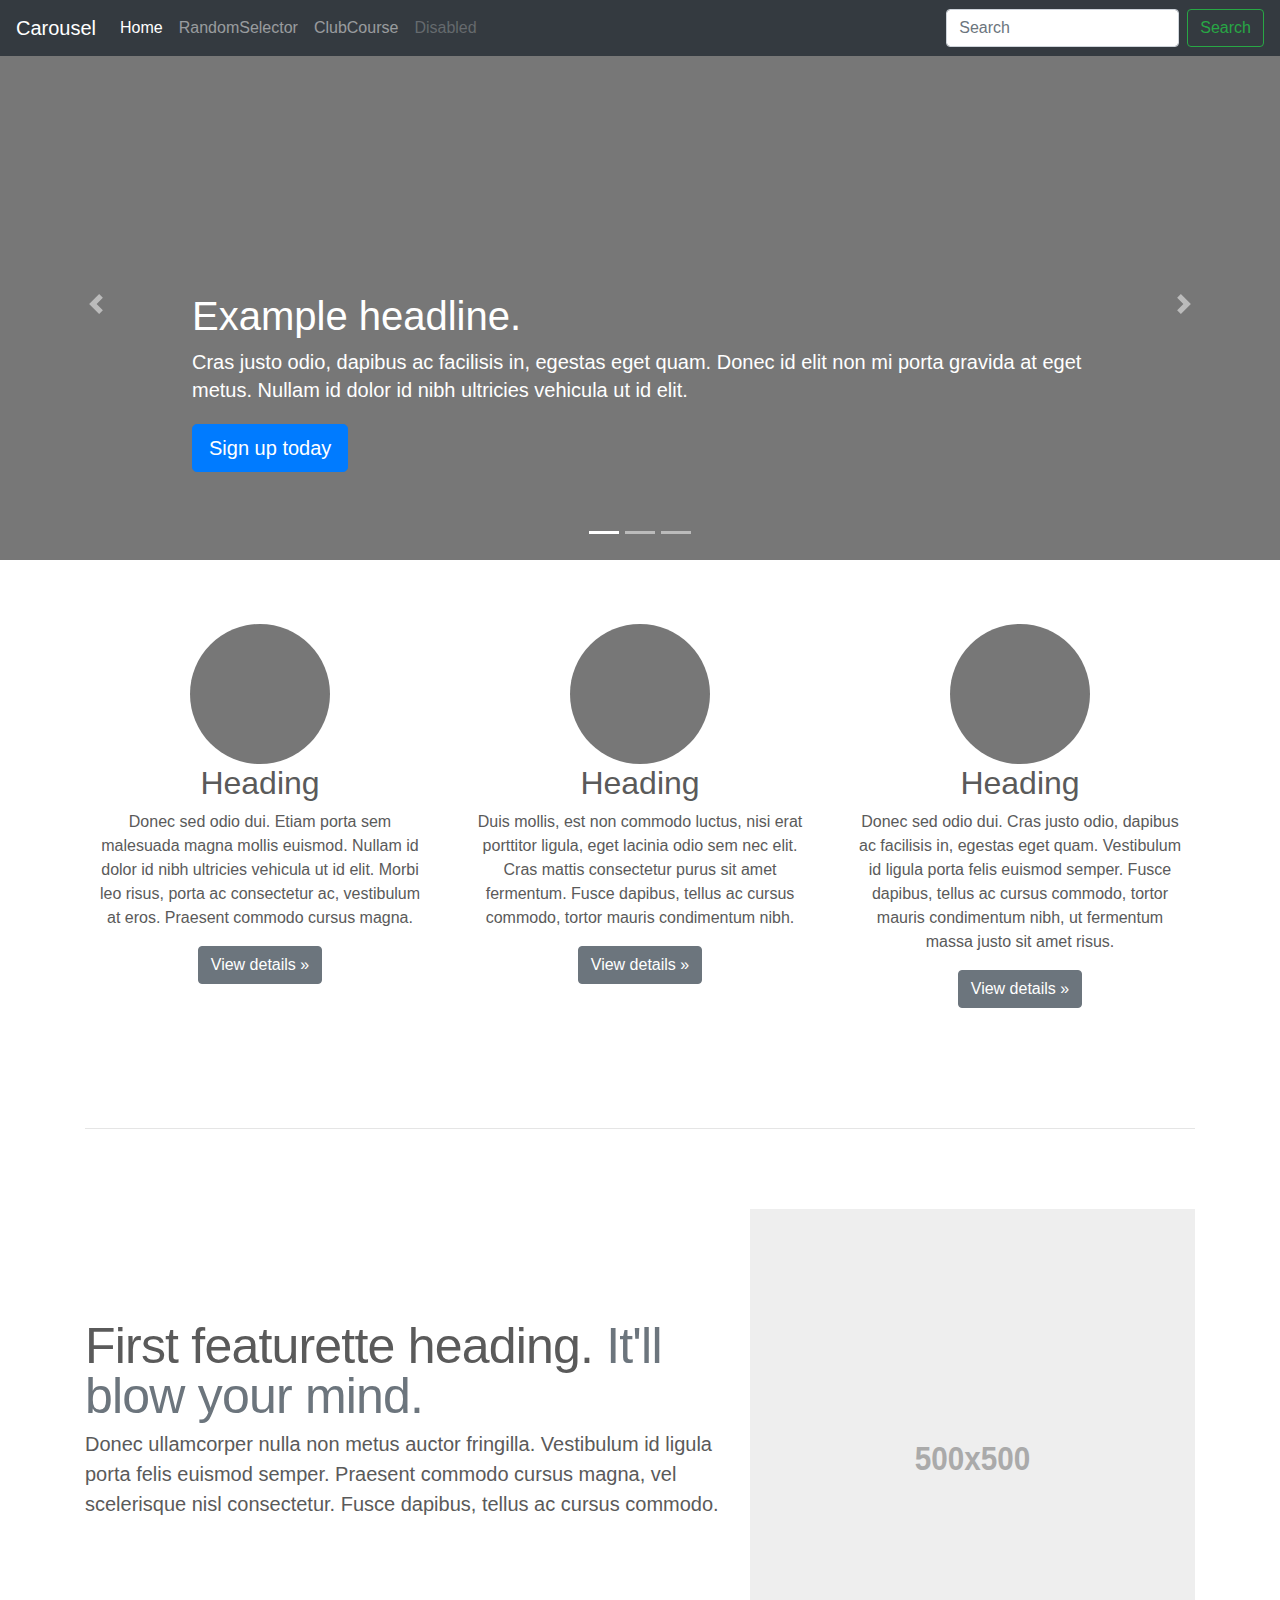
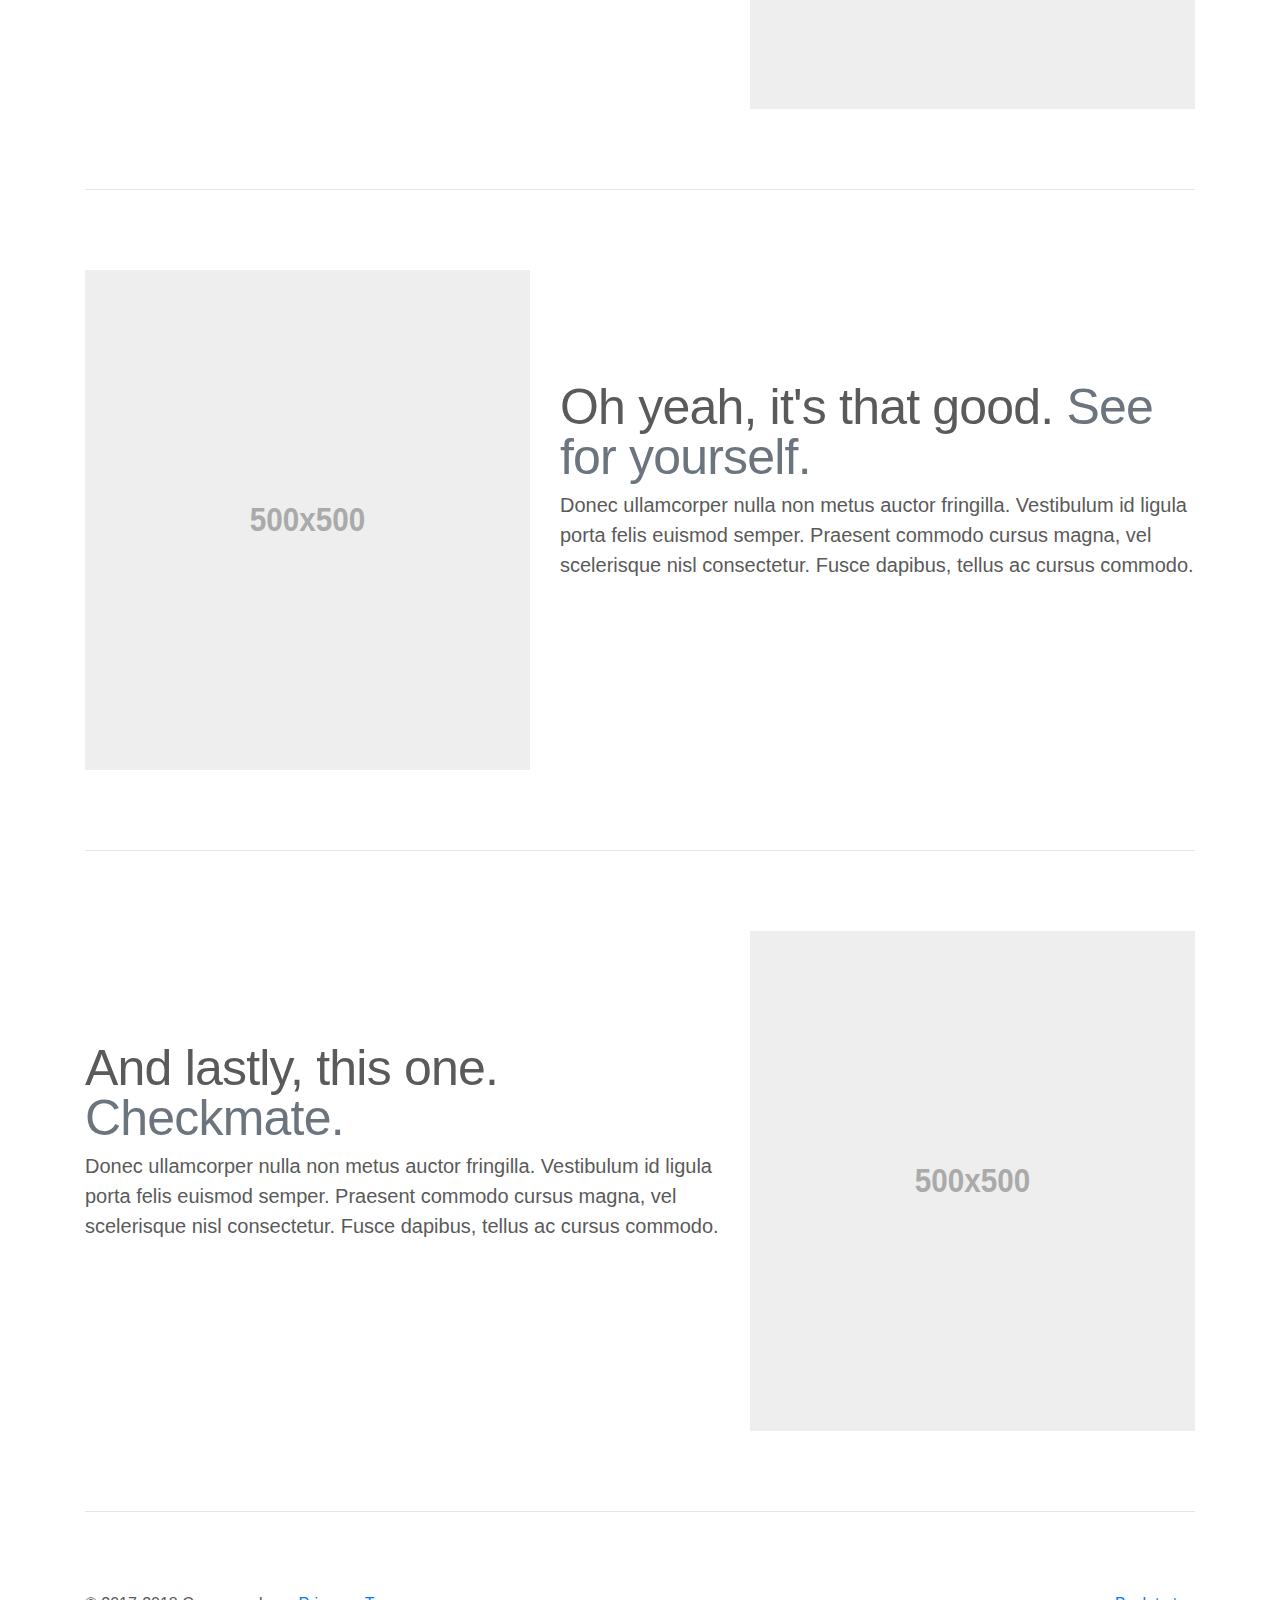
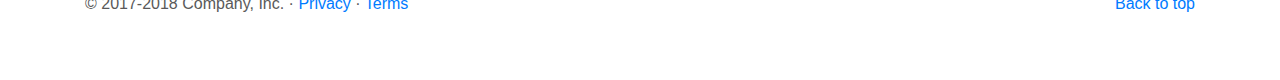
==== index.html @ a9c163be "first commit" ====
<!doctype html>
<html lang="en">
  <head>
    <meta charset="utf-8">
    <meta name="viewport" content="width=device-width, initial-scale=1, shrink-to-fit=no">
    <meta name="description" content="">
    <meta name="author" content="">
    <link rel="icon" href="favicon.ico">

    <title>Carousel Template for Bootstrap</title>

    <!-- Bootstrap core CSS -->
    <link href="dist/css/bootstrap.min.css" rel="stylesheet">

    <!-- Custom styles for this template -->
    <link href="carousel.css" rel="stylesheet">
  </head>
  <body>

    <header>
      <nav class="navbar navbar-expand-md navbar-dark fixed-top bg-dark">
        <a class="navbar-brand" href="#">Carousel</a>
        <button class="navbar-toggler" type="button" data-toggle="collapse" data-target="#navbarCollapse" aria-controls="navbarCollapse" aria-expanded="false" aria-label="Toggle navigation">
          <span class="navbar-toggler-icon"></span>
        </button>
        <div class="collapse navbar-collapse" id="navbarCollapse">
          <ul class="navbar-nav mr-auto">
            <li class="nav-item active">
              <a class="nav-link" href="#">Home <span class="sr-only">(current)</span></a>
            </li>
            <li class="nav-item">
              <a class="nav-link" href="random_selector.html">RandomSelector</a>
            </li>
            <li class="nav-item">
              <a class="nav-link" href="club_course.html">ClubCourse</a>
            </li>
            <li class="nav-item">
              <a class="nav-link disabled" href="#">Disabled</a>
            </li>
          </ul>
          <form class="form-inline mt-2 mt-md-0">
            <input class="form-control mr-sm-2" type="text" placeholder="Search" aria-label="Search">
            <button class="btn btn-outline-success my-2 my-sm-0" type="submit">Search</button>
          </form>
        </div>
      </nav>
    </header>

    <main role="main">

      <div id="myCarousel" class="carousel slide" data-ride="carousel">
        <ol class="carousel-indicators">
          <li data-target="#myCarousel" data-slide-to="0" class="active"></li>
          <li data-target="#myCarousel" data-slide-to="1"></li>
          <li data-target="#myCarousel" data-slide-to="2"></li>
        </ol>
        <div class="carousel-inner">
          <div class="carousel-item active">
            <img class="first-slide" src="[data-uri]" alt="First slide">
            <div class="container">
              <div class="carousel-caption text-left">
                <h1>Example headline.</h1>
                <p>Cras justo odio, dapibus ac facilisis in, egestas eget quam. Donec id elit non mi porta gravida at eget metus. Nullam id dolor id nibh ultricies vehicula ut id elit.</p>
                <p><a class="btn btn-lg btn-primary" href="#" role="button">Sign up today</a></p>
              </div>
            </div>
          </div>
          <div class="carousel-item">
            <img class="second-slide" src="[data-uri]" alt="Second slide">
            <div class="container">
              <div class="carousel-caption">
                <h1>Another example headline.</h1>
                <p>Cras justo odio, dapibus ac facilisis in, egestas eget quam. Donec id elit non mi porta gravida at eget metus. Nullam id dolor id nibh ultricies vehicula ut id elit.</p>
                <p><a class="btn btn-lg btn-primary" href="#" role="button">Learn more</a></p>
              </div>
            </div>
          </div>
          <div class="carousel-item">
            <img class="third-slide" src="[data-uri]" alt="Third slide">
            <div class="container">
              <div class="carousel-caption text-right">
                <h1>One more for good measure.</h1>
                <p>Cras justo odio, dapibus ac facilisis in, egestas eget quam. Donec id elit non mi porta gravida at eget metus. Nullam id dolor id nibh ultricies vehicula ut id elit.</p>
                <p><a class="btn btn-lg btn-primary" href="#" role="button">Browse gallery</a></p>
              </div>
            </div>
          </div>
        </div>
        <a class="carousel-control-prev" href="#myCarousel" role="button" data-slide="prev">
          <span class="carousel-control-prev-icon" aria-hidden="true"></span>
          <span class="sr-only">Previous</span>
        </a>
        <a class="carousel-control-next" href="#myCarousel" role="button" data-slide="next">
          <span class="carousel-control-next-icon" aria-hidden="true"></span>
          <span class="sr-only">Next</span>
        </a>
      </div>


      <!-- Marketing messaging and featurettes
      ================================================== -->
      <!-- Wrap the rest of the page in another container to center all the content. -->

      <div class="container marketing">

        <!-- Three columns of text below the carousel -->
        <div class="row">
          <div class="col-lg-4">
            <img class="rounded-circle" src="[data-uri]" alt="Generic placeholder image" width="140" height="140">
            <h2>Heading</h2>
            <p>Donec sed odio dui. Etiam porta sem malesuada magna mollis euismod. Nullam id dolor id nibh ultricies vehicula ut id elit. Morbi leo risus, porta ac consectetur ac, vestibulum at eros. Praesent commodo cursus magna.</p>
            <p><a class="btn btn-secondary" href="#" role="button">View details &raquo;</a></p>
          </div><!-- /.col-lg-4 -->
          <div class="col-lg-4">
            <img class="rounded-circle" src="[data-uri]" alt="Generic placeholder image" width="140" height="140">
            <h2>Heading</h2>
            <p>Duis mollis, est non commodo luctus, nisi erat porttitor ligula, eget lacinia odio sem nec elit. Cras mattis consectetur purus sit amet fermentum. Fusce dapibus, tellus ac cursus commodo, tortor mauris condimentum nibh.</p>
            <p><a class="btn btn-secondary" href="#" role="button">View details &raquo;</a></p>
          </div><!-- /.col-lg-4 -->
          <div class="col-lg-4">
            <img class="rounded-circle" src="[data-uri]" alt="Generic placeholder image" width="140" height="140">
            <h2>Heading</h2>
            <p>Donec sed odio dui. Cras justo odio, dapibus ac facilisis in, egestas eget quam. Vestibulum id ligula porta felis euismod semper. Fusce dapibus, tellus ac cursus commodo, tortor mauris condimentum nibh, ut fermentum massa justo sit amet risus.</p>
            <p><a class="btn btn-secondary" href="#" role="button">View details &raquo;</a></p>
          </div><!-- /.col-lg-4 -->
        </div><!-- /.row -->


        <!-- START THE FEATURETTES -->

        <hr class="featurette-divider">

        <div class="row featurette">
          <div class="col-md-7">
            <h2 class="featurette-heading">First featurette heading. <span class="text-muted">It'll blow your mind.</span></h2>
            <p class="lead">Donec ullamcorper nulla non metus auctor fringilla. Vestibulum id ligula porta felis euismod semper. Praesent commodo cursus magna, vel scelerisque nisl consectetur. Fusce dapibus, tellus ac cursus commodo.</p>
          </div>
          <div class="col-md-5">
            <img class="featurette-image img-fluid mx-auto" data-src="holder.js/500x500/auto" alt="Generic placeholder image">
          </div>
        </div>

        <hr class="featurette-divider">

        <div class="row featurette">
          <div class="col-md-7 order-md-2">
            <h2 class="featurette-heading">Oh yeah, it's that good. <span class="text-muted">See for yourself.</span></h2>
            <p class="lead">Donec ullamcorper nulla non metus auctor fringilla. Vestibulum id ligula porta felis euismod semper. Praesent commodo cursus magna, vel scelerisque nisl consectetur. Fusce dapibus, tellus ac cursus commodo.</p>
          </div>
          <div class="col-md-5 order-md-1">
            <img class="featurette-image img-fluid mx-auto" data-src="holder.js/500x500/auto" alt="Generic placeholder image">
          </div>
        </div>

        <hr class="featurette-divider">

        <div class="row featurette">
          <div class="col-md-7">
            <h2 class="featurette-heading">And lastly, this one. <span class="text-muted">Checkmate.</span></h2>
            <p class="lead">Donec ullamcorper nulla non metus auctor fringilla. Vestibulum id ligula porta felis euismod semper. Praesent commodo cursus magna, vel scelerisque nisl consectetur. Fusce dapibus, tellus ac cursus commodo.</p>
          </div>
          <div class="col-md-5">
            <img class="featurette-image img-fluid mx-auto" data-src="holder.js/500x500/auto" alt="Generic placeholder image">
          </div>
        </div>

        <hr class="featurette-divider">

        <!-- /END THE FEATURETTES -->

      </div><!-- /.container -->


      <!-- FOOTER -->
      <footer class="container">
        <p class="float-right"><a href="#">Back to top</a></p>
        <p>&copy; 2017-2018 Company, Inc. &middot; <a href="#">Privacy</a> &middot; <a href="#">Terms</a></p>
      </footer>
    </main>

    <!-- Bootstrap core JavaScript
    ================================================== -->
    <!-- Placed at the end of the document so the pages load faster -->
    <script src="https://code.jquery.com/jquery-3.3.1.slim.min.js" integrity="sha384-q8i/X+965DzO0rT7abK41JStQIAqVgRVzpbzo5smXKp4YfRvH+8abtTE1Pi6jizo" crossorigin="anonymous"></script>
    <script>window.jQuery || document.write('<script src="assets/js/vendor/jquery-slim.min.js"><\/script>')</script>
    <script src="assets/js/vendor/popper.min.js"></script>
    <script src="dist/js/bootstrap.min.js"></script>
    <!-- Just to make our placeholder images work. Don't actually copy the next line! -->
    <script src="assets/js/vendor/holder.min.js"></script>
  </body>
</html>
---- carousel.css ----
/* GLOBAL STYLES
-------------------------------------------------- */
/* Padding below the footer and lighter body text */

body {
  padding-top: 3rem;
  padding-bottom: 3rem;
  color: #5a5a5a;
}


/* CUSTOMIZE THE CAROUSEL
-------------------------------------------------- */

/* Carousel base class */
.carousel {
  margin-bottom: 4rem;
}
/* Since positioning the image, we need to help out the caption */
.carousel-caption {
  bottom: 3rem;
  z-index: 10;
}

/* Declare heights because of positioning of img element */
.carousel-item {
  height: 32rem;
  background-color: #777;
}
.carousel-item > img {
  position: absolute;
  top: 0;
  left: 0;
  min-width: 100%;
  height: 32rem;
}


/* MARKETING CONTENT
-------------------------------------------------- */

/* Center align the text within the three columns below the carousel */
.marketing .col-lg-4 {
  margin-bottom: 1.5rem;
  text-align: center;
}
.marketing h2 {
  font-weight: 400;
}
.marketing .col-lg-4 p {
  margin-right: .75rem;
  margin-left: .75rem;
}


/* Featurettes
------------------------- */

.featurette-divider {
  margin: 5rem 0; /* Space out the Bootstrap <hr> more */
}

/* Thin out the marketing headings */
.featurette-heading {
  font-weight: 300;
  line-height: 1;
  letter-spacing: -.05rem;
}


/* RESPONSIVE CSS
-------------------------------------------------- */

@media (min-width: 40em) {
  /* Bump up size of carousel content */
  .carousel-caption p {
    margin-bottom: 1.25rem;
    font-size: 1.25rem;
    line-height: 1.4;
  }

  .featurette-heading {
    font-size: 50px;
  }
}

@media (min-width: 62em) {
  .featurette-heading {
    margin-top: 7rem;
  }
}
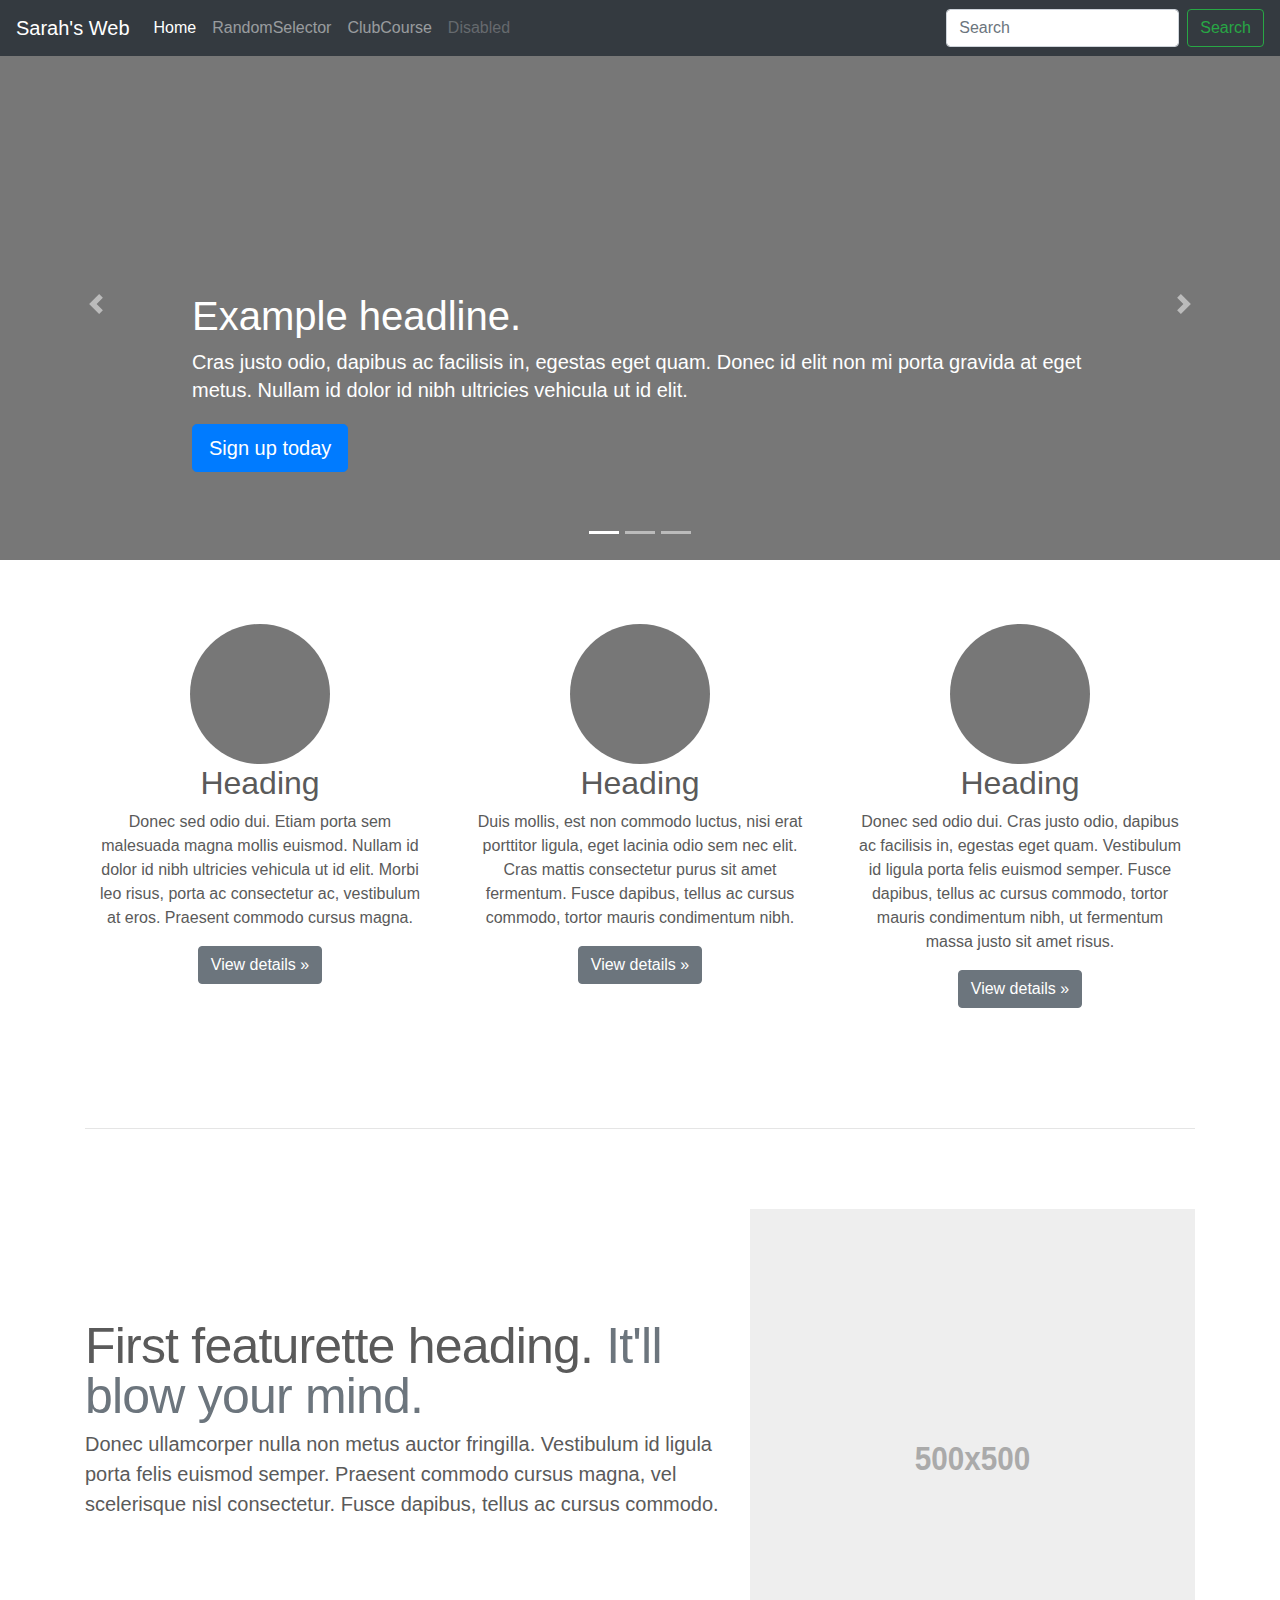
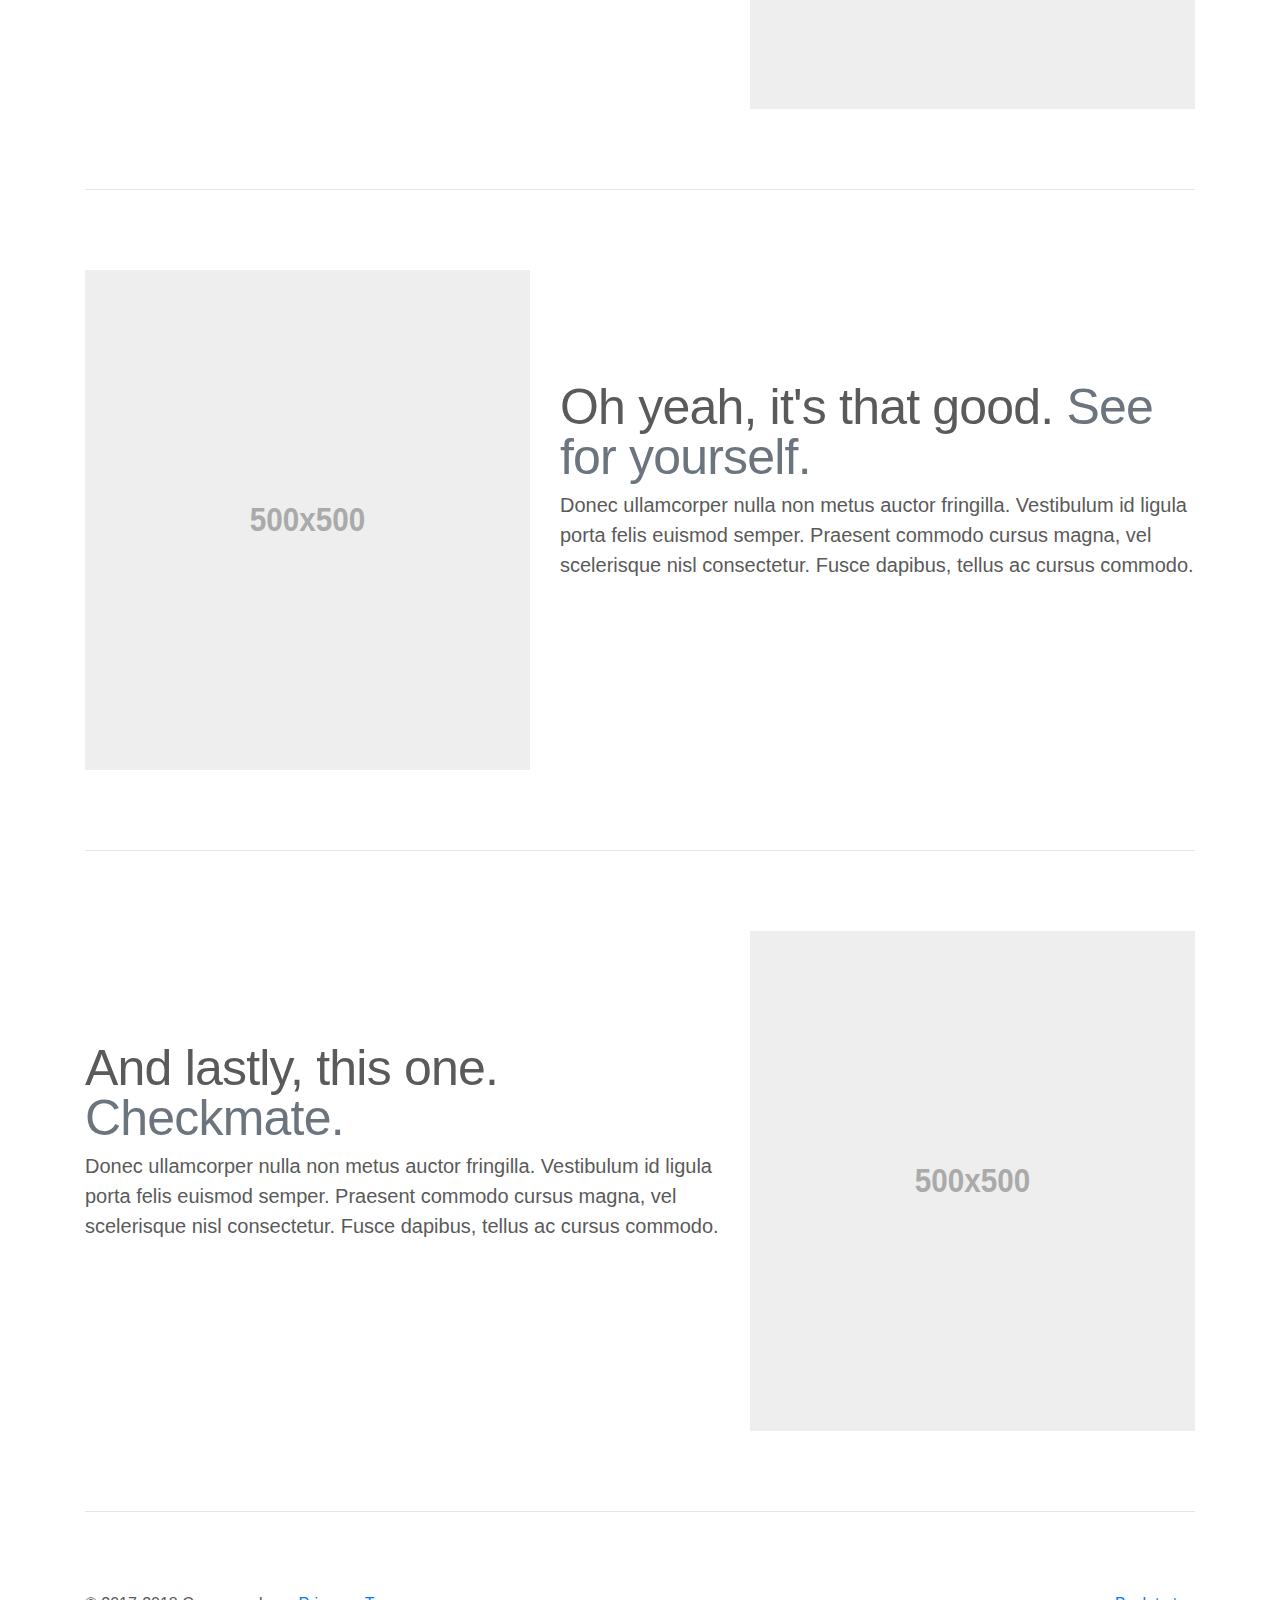
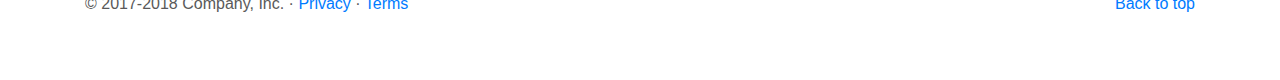
==== commit d36fee6f: "modify to Sarah web" ====
--- a/index.html
+++ b/index.html
@@ -19,7 +19,7 @@
 
     <header>
       <nav class="navbar navbar-expand-md navbar-dark fixed-top bg-dark">
-        <a class="navbar-brand" href="#">Carousel</a>
+        <a class="navbar-brand" href="#">Sarah's Web</a>
         <button class="navbar-toggler" type="button" data-toggle="collapse" data-target="#navbarCollapse" aria-controls="navbarCollapse" aria-expanded="false" aria-label="Toggle navigation">
           <span class="navbar-toggler-icon"></span>
         </button>
